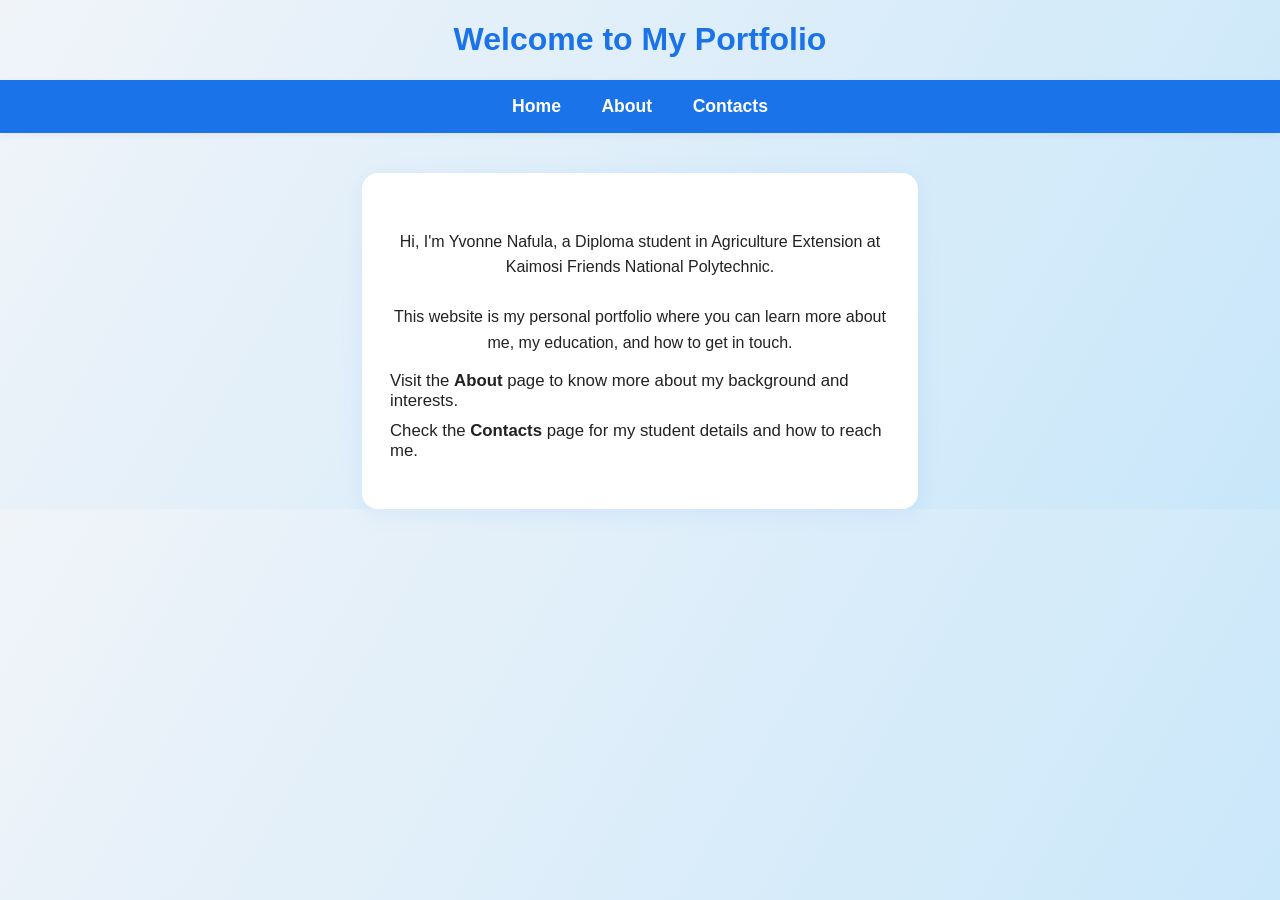
==== index.html @ d120ad63 "Initial commit" ====
<!DOCTYPE html>
<html lang="en">
<head>
  <meta charset="UTF-8">
  <title>Welcome to My Portfolio</title>
  <link rel="stylesheet" href="style.css">
</head>
<body>
  <h1>Welcome to My Portfolio</h1>
  <nav>
    <a href="index.html">Home</a>
    <a href="about.html">About</a>
    <a href="contacts.html">Contacts</a>
  </nav>
  <section>
    <p>
      Hi, I'm Yvonne Nafula, a Diploma student in Agriculture Extension at Kaimosi Friends National Polytechnic.
    </p>
    <p>
      This website is my personal portfolio where you can learn more about me, my education, and how to get in touch.
    </p>
    <ul>
      <li>Visit the <strong>About</strong> page to know more about my background and interests.</li>
      <li>Check the <strong>Contacts</strong> page for my student details and how to reach me.</li>
    </ul>
  </section>
</body>
</html>
---- style.css ----
body {
  font-family: 'Segoe UI', Arial, sans-serif;
  background: linear-gradient(120deg, #f0f4f9 0%, #c9e7fa 100%);
  margin: 0;
  padding: 0;
  color: #222;
}

h1, h2 {
  color: #1a73e8;
  text-align: center;
}

nav {
  background: #1a73e8;
  padding: 16px 0;
  text-align: center;
  box-shadow: 0 2px 8px rgba(0,0,0,0.05);
}

nav a {
  color: #fff;
  text-decoration: none;
  margin: 0 18px;
  font-weight: bold;
  font-size: 1.1em;
  transition: color 0.2s;
}

nav a:hover {
  color: #ffd600;
}

section {
  background: #fff;
  max-width: 500px;
  margin: 40px auto 0 auto;
  padding: 32px 28px;
  border-radius: 16px;
  box-shadow: 0 4px 24px rgba(26,115,232,0.08);
}

ul {
  list-style: none;
  padding: 0;
}

ul li {
  margin-bottom: 10px;
  font-size: 1.05em;
}

p {
  margin-top: 24px;
  line-height: 1.6;
  text-align: center;
}

@media (max-width: 600px) {
  section {
    padding: 18px 8px;
    max-width: 95vw;
  }
  nav a {
    margin: 0 8px;
    font-size: 1em;
  }
}
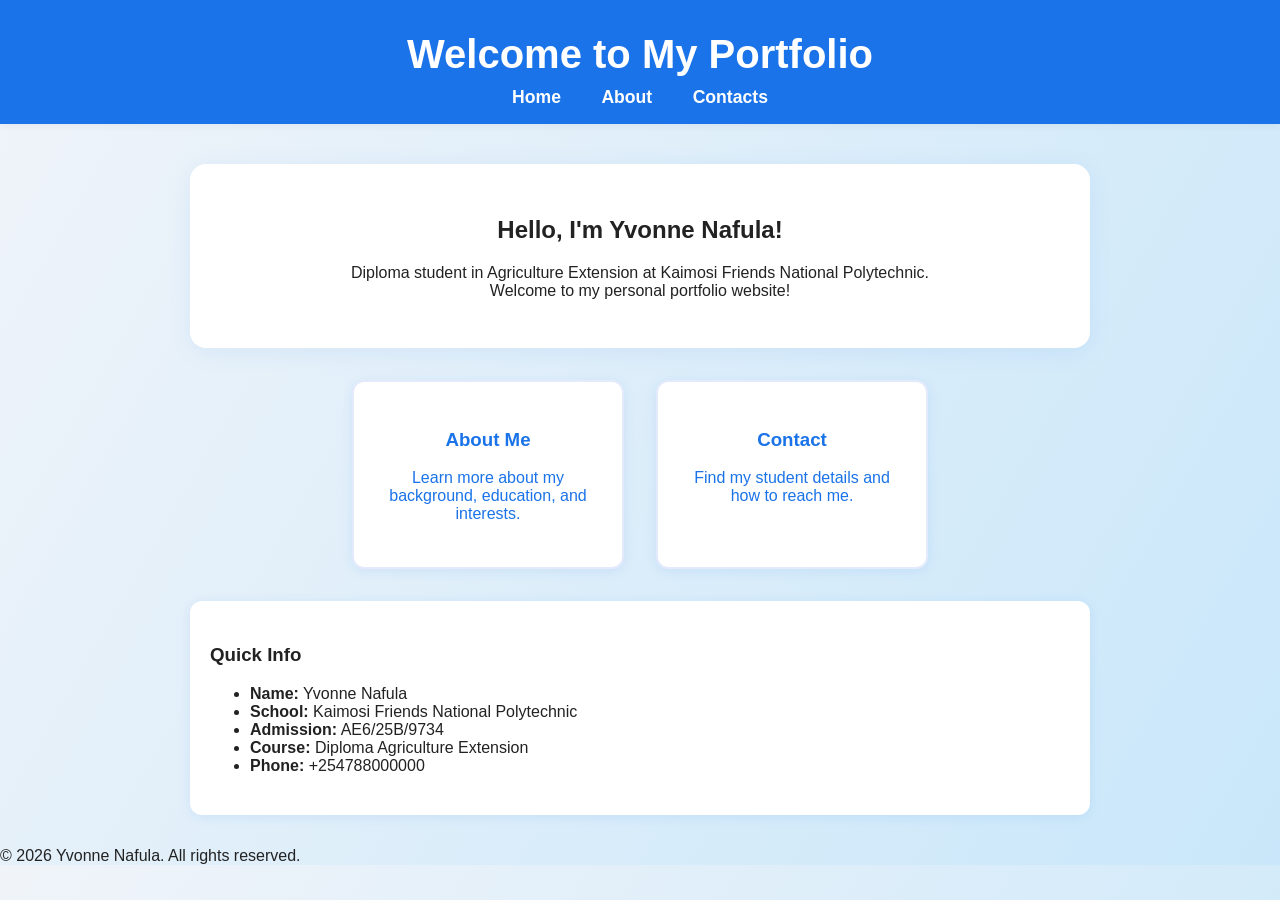
==== commit 5c992f70: "Describe what you changed" ====
--- a/index.html
+++ b/index.html
@@ -6,23 +6,47 @@
   <link rel="stylesheet" href="style.css">
 </head>
 <body>
-  <h1>Welcome to My Portfolio</h1>
-  <nav>
-    <a href="index.html">Home</a>
-    <a href="about.html">About</a>
-    <a href="contacts.html">Contacts</a>
-  </nav>
-  <section>
-    <p>
-      Hi, I'm Yvonne Nafula, a Diploma student in Agriculture Extension at Kaimosi Friends National Polytechnic.
-    </p>
-    <p>
-      This website is my personal portfolio where you can learn more about me, my education, and how to get in touch.
-    </p>
-    <ul>
-      <li>Visit the <strong>About</strong> page to know more about my background and interests.</li>
-      <li>Check the <strong>Contacts</strong> page for my student details and how to reach me.</li>
-    </ul>
-  </section>
+  <header>
+    <h1>Welcome to My Portfolio</h1>
+    <nav>
+      <a href="index.html">Home</a>
+      <a href="about.html">About</a>
+      <a href="contacts.html">Contacts</a>
+    </nav>
+  </header>
+  <main>
+    <section class="profile-section">
+      <!-- Optional: Add your profile image here -->
+      <!-- <img src="profile.jpg" alt="Yvonne Nafula" class="profile-img"> -->
+      <h2>Hello, I'm Yvonne Nafula!</h2>
+      <p>
+        Diploma student in Agriculture Extension at Kaimosi Friends National Polytechnic.<br>
+        Welcome to my personal portfolio website!
+      </p>
+    </section>
+    <section class="cards">
+      <a href="about.html" class="card">
+        <h3>About Me</h3>
+        <p>Learn more about my background, education, and interests.</p>
+      </a>
+      <a href="contacts.html" class="card">
+        <h3>Contact</h3>
+        <p>Find my student details and how to reach me.</p>
+      </a>
+    </section>
+    <section class="quick-info">
+      <h3>Quick Info</h3>
+      <ul>
+        <li><strong>Name:</strong> Yvonne Nafula</li>
+        <li><strong>School:</strong> Kaimosi Friends National Polytechnic</li>
+        <li><strong>Admission:</strong> AE6/25B/9734</li>
+        <li><strong>Course:</strong> Diploma Agriculture Extension</li>
+        <li><strong>Phone:</strong> +254788000000</li>
+      </ul>
+    </section>
+  </main>
+  <footer>
+    &copy; 2026 Yvonne Nafula. All rights reserved.
+  </footer>
 </body>
 </html>
--- a/style.css
+++ b/style.css
@@ -6,16 +6,21 @@
   color: #222;
 }
 
-h1, h2 {
-  color: #1a73e8;
+header {
+  background: #1a73e8;
+  color: #fff;
+  padding: 32px 0 16px 0;
   text-align: center;
+  box-shadow: 0 2px 8px rgba(0,0,0,0.05);
+}
+
+h1 {
+  margin: 0 0 10px 0;
+  font-size: 2.5em;
 }
 
 nav {
-  background: #1a73e8;
-  padding: 16px 0;
-  text-align: center;
-  box-shadow: 0 2px 8px rgba(0,0,0,0.05);
+  margin-top: 10px;
 }
 
 nav a {
@@ -31,38 +36,61 @@
   color: #ffd600;
 }
 
-section {
+main {
+  max-width: 900px;
+  margin: 40px auto 0 auto;
+  padding: 0 20px;
+}
+
+.profile-section {
   background: #fff;
-  max-width: 500px;
-  margin: 40px auto 0 auto;
-  padding: 32px 28px;
   border-radius: 16px;
   box-shadow: 0 4px 24px rgba(26,115,232,0.08);
+  padding: 32px 28px;
+  text-align: center;
+  margin-bottom: 32px;
 }
 
-ul {
-  list-style: none;
-  padding: 0;
+.profile-img {
+  width: 120px;
+  height: 120px;
+  border-radius: 50%;
+  margin-bottom: 16px;
+  object-fit: cover;
+  border: 4px solid #1a73e8;
 }
 
-ul li {
-  margin-bottom: 10px;
-  font-size: 1.05em;
+.cards {
+  display: flex;
+  justify-content: center;
+  gap: 32px;
+  margin-bottom: 32px;
+  flex-wrap: wrap;
 }
 
-p {
-  margin-top: 24px;
-  line-height: 1.6;
+.card {
+  background: #fff;
+  border-radius: 12px;
+  box-shadow: 0 2px 12px rgba(26,115,232,0.10);
+  padding: 28px 24px;
   text-align: center;
+  width: 220px;
+  text-decoration: none;
+  color: #1a73e8;
+  transition: transform 0.2s, box-shadow 0.2s, background 0.2s;
+  border: 2px solid #e3eafc;
 }
 
-@media (max-width: 600px) {
-  section {
-    padding: 18px 8px;
-    max-width: 95vw;
-  }
-  nav a {
-    margin: 0 8px;
-    font-size: 1em;
-  }
+.card:hover {
+  transform: translateY(-8px) scale(1.03);
+  box-shadow: 0 8px 32px rgba(26,115,232,0.15);
+  background: #e3eafc;
+}
+
+.quick-info {
+  background: #fff;
+  border-radius: 12px;
+  box-shadow: 0 2px 12px rgba(26,115,232,0.10);
+  padding: 24px 20px;
+  margin-bottom: 32px;
 }
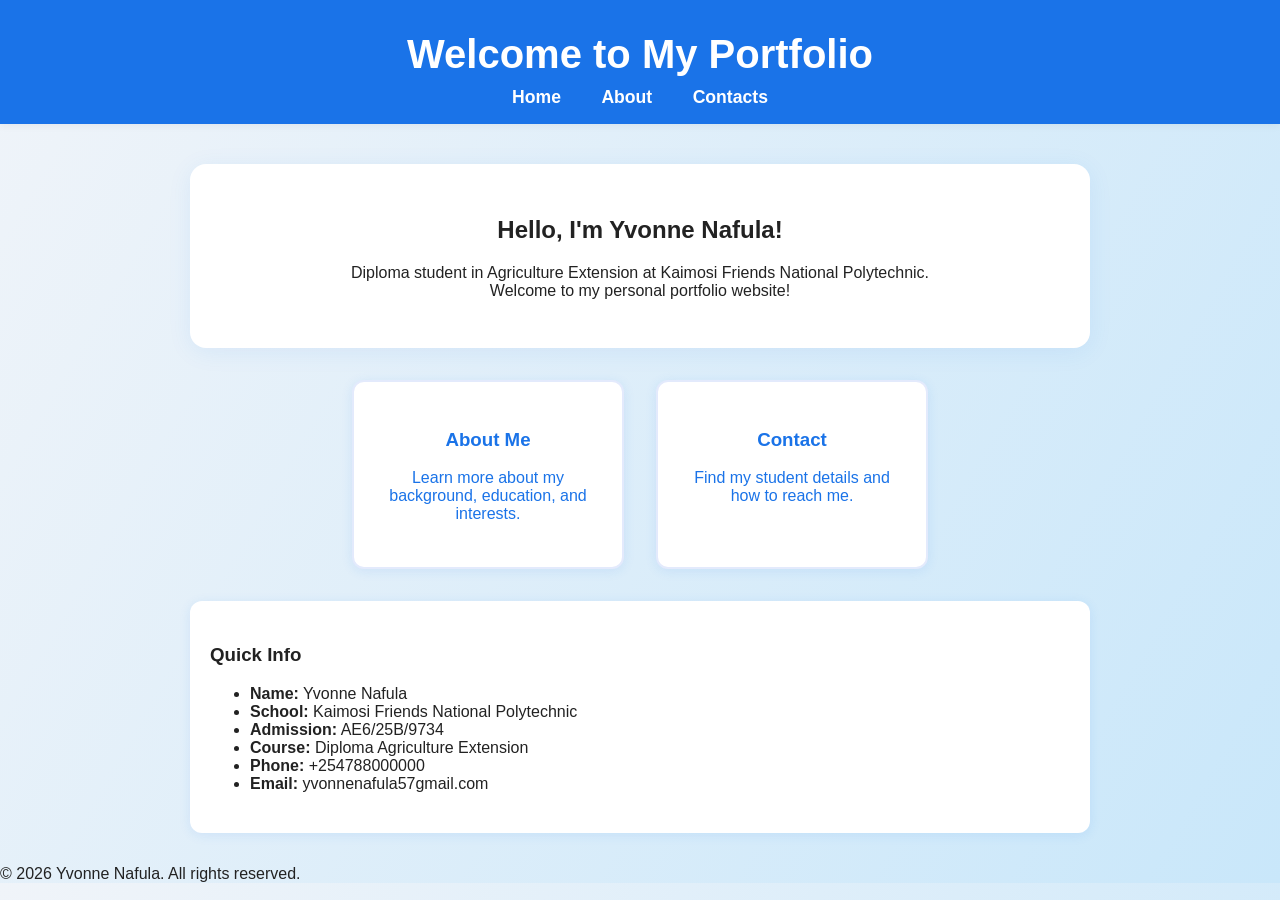
==== commit 9c631c38: "Describe what you changed" ====
--- a/index.html
+++ b/index.html
@@ -42,6 +42,7 @@
         <li><strong>Admission:</strong> AE6/25B/9734</li>
         <li><strong>Course:</strong> Diploma Agriculture Extension</li>
         <li><strong>Phone:</strong> +254788000000</li>
+         <li><strong>Email:</strong> yvonnenafula57gmail.com</li>
       </ul>
     </section>
   </main>
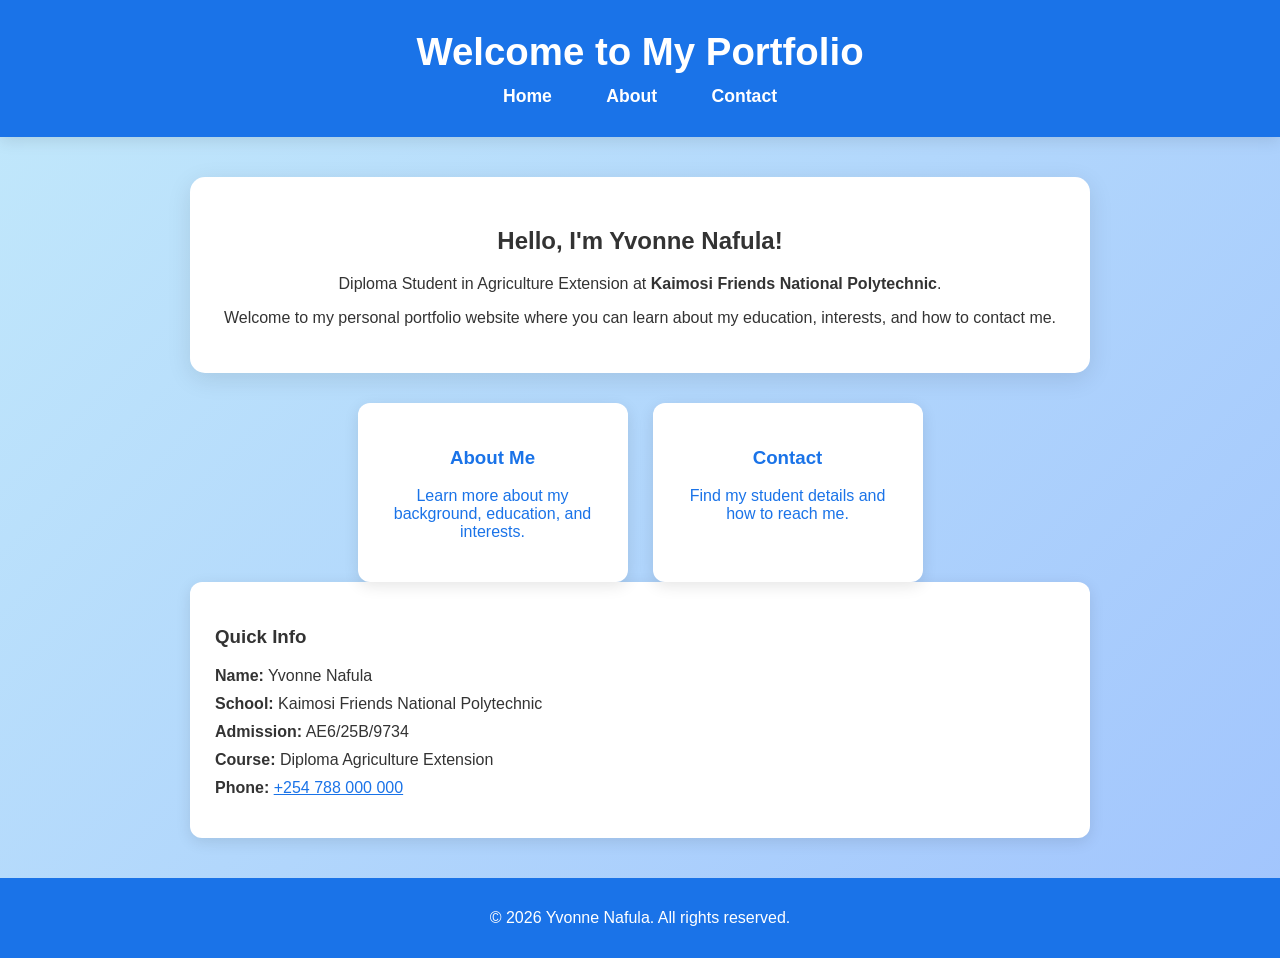
==== commit d90c98ec: "Describe what you changed" ====
--- a/index.html
+++ b/index.html
@@ -1,53 +1,74 @@
 <!DOCTYPE html>
 <html lang="en">
 <head>
-  <meta charset="UTF-8">
-  <title>Welcome to My Portfolio</title>
-  <link rel="stylesheet" href="style.css">
+<meta charset="UTF-8">
+<title>Welcome to My Portfolio</title>
+<link rel="stylesheet" href="style.css">
 </head>
-<body>
-  <header>
-    <h1>Welcome to My Portfolio</h1>
-    <nav>
-      <a href="index.html">Home</a>
-      <a href="about.html">About</a>
-      <a href="contacts.html">Contacts</a>
-    </nav>
-  </header>
-  <main>
-    <section class="profile-section">
-      <!-- Optional: Add your profile image here -->
-      <!-- <img src="profile.jpg" alt="Yvonne Nafula" class="profile-img"> -->
-      <h2>Hello, I'm Yvonne Nafula!</h2>
-      <p>
-        Diploma student in Agriculture Extension at Kaimosi Friends National Polytechnic.<br>
-        Welcome to my personal portfolio website!
-      </p>
-    </section>
-    <section class="cards">
-      <a href="about.html" class="card">
-        <h3>About Me</h3>
-        <p>Learn more about my background, education, and interests.</p>
-      </a>
-      <a href="contacts.html" class="card">
-        <h3>Contact</h3>
-        <p>Find my student details and how to reach me.</p>
-      </a>
-    </section>
-    <section class="quick-info">
-      <h3>Quick Info</h3>
-      <ul>
-        <li><strong>Name:</strong> Yvonne Nafula</li>
-        <li><strong>School:</strong> Kaimosi Friends National Polytechnic</li>
-        <li><strong>Admission:</strong> AE6/25B/9734</li>
-        <li><strong>Course:</strong> Diploma Agriculture Extension</li>
-        <li><strong>Phone:</strong> +254788000000</li>
-         <li><strong>Email:</strong> yvonnenafula57gmail.com</li>
-      </ul>
-    </section>
-  </main>
-  <footer>
-    &copy; 2026 Yvonne Nafula. All rights reserved.
-  </footer>
+
+<body class="home-page">
+
+<header>
+<h1>Welcome to My Portfolio</h1>
+
+<nav>
+<a href="index.html">Home</a>
+<a href="about.html">About</a>
+<a href="contacts.html">Contact</a>
+</nav>
+</header>
+
+<main>
+
+<section class="profile-section">
+
+<h2>Hello, I'm Yvonne Nafula!</h2>
+
+<p>
+Diploma Student in Agriculture Extension at
+<strong>Kaimosi Friends National Polytechnic</strong>.
+</p>
+
+<p>
+Welcome to my personal portfolio website where you can learn about my
+education, interests, and how to contact me.
+</p>
+
+</section>
+
+<section class="cards">
+
+<a href="about.html" class="card">
+<h3>About Me</h3>
+<p>Learn more about my background, education, and interests.</p>
+</a>
+
+<a href="contacts.html" class="card">
+<h3>Contact</h3>
+<p>Find my student details and how to reach me.</p>
+</a>
+
+</section>
+
+<section class="quick-info">
+
+<h3>Quick Info</h3>
+
+<ul>
+<li><strong>Name:</strong> Yvonne Nafula</li>
+<li><strong>School:</strong> Kaimosi Friends National Polytechnic</li>
+<li><strong>Admission:</strong> AE6/25B/9734</li>
+<li><strong>Course:</strong> Diploma Agriculture Extension</li>
+<li><strong>Phone:</strong> <a href="tel:+254788000000">+254 788 000 000</a></li>
+</ul>
+
+</section>
+
+</main>
+
+<footer>
+<p>&copy; 2026 Yvonne Nafula. All rights reserved.</p>
+</footer>
+
 </body>
 </html>
--- a/style.css
+++ b/style.css
@@ -1,96 +1,170 @@
-body {
-  font-family: 'Segoe UI', Arial, sans-serif;
-  background: linear-gradient(120deg, #f0f4f9 0%, #c9e7fa 100%);
-  margin: 0;
-  padding: 0;
-  color: #222;
+html{
+scroll-behavior:smooth;
 }
 
-header {
-  background: #1a73e8;
-  color: #fff;
-  padding: 32px 0 16px 0;
-  text-align: center;
-  box-shadow: 0 2px 8px rgba(0,0,0,0.05);
+body{
+font-family:'Segoe UI',Arial,sans-serif;
+margin:0;
+padding:0;
+color:#333;
 }
 
-h1 {
-  margin: 0 0 10px 0;
-  font-size: 2.5em;
+/* DIFFERENT PAGE BACKGROUNDS */
+
+.home-page{
+background:linear-gradient(135deg,#c2e9fb,#a1c4fd);
 }
 
-nav {
-  margin-top: 10px;
+.about-page{
+background:linear-gradient(135deg,#fbc2eb,#a6c1ee);
 }
 
-nav a {
-  color: #fff;
-  text-decoration: none;
-  margin: 0 18px;
-  font-weight: bold;
-  font-size: 1.1em;
-  transition: color 0.2s;
+.contact-page{
+background:linear-gradient(135deg,#fddb92,#d1fdff);
 }
 
-nav a:hover {
-  color: #ffd600;
+/* HEADER */
+
+header{
+background:#1a73e8;
+color:white;
+text-align:center;
+padding:30px 10px;
+box-shadow:0 4px 15px rgba(0,0,0,0.1);
 }
 
-main {
-  max-width: 900px;
-  margin: 40px auto 0 auto;
-  padding: 0 20px;
+h1{
+margin:0;
+font-size:2.4em;
 }
 
-.profile-section {
-  background: #fff;
-  border-radius: 16px;
-  box-shadow: 0 4px 24px rgba(26,115,232,0.08);
-  padding: 32px 28px;
-  text-align: center;
-  margin-bottom: 32px;
+/* NAVIGATION */
+
+nav{
+margin-top:12px;
 }
 
-.profile-img {
-  width: 120px;
-  height: 120px;
-  border-radius: 50%;
-  margin-bottom: 16px;
-  object-fit: cover;
-  border: 4px solid #1a73e8;
+nav a{
+color:white;
+text-decoration:none;
+margin:0 15px;
+font-size:1.1em;
+font-weight:bold;
+padding:6px 10px;
+border-radius:6px;
+transition:0.3s;
 }
 
-.cards {
-  display: flex;
-  justify-content: center;
-  gap: 32px;
-  margin-bottom: 32px;
-  flex-wrap: wrap;
+nav a:hover{
+background:white;
+color:#1a73e8;
 }
 
-.card {
-  background: #fff;
-  border-radius: 12px;
-  box-shadow: 0 2px 12px rgba(26,115,232,0.10);
-  padding: 28px 24px;
-  text-align: center;
-  width: 220px;
-  text-decoration: none;
-  color: #1a73e8;
-  transition: transform 0.2s, box-shadow 0.2s, background 0.2s;
-  border: 2px solid #e3eafc;
+/* MAIN */
+
+main{
+max-width:900px;
+margin:40px auto;
+padding:0 20px;
 }
 
-.card:hover {
-  transform: translateY(-8px) scale(1.03);
-  box-shadow: 0 8px 32px rgba(26,115,232,0.15);
-  background: #e3eafc;
+/* PROFILE SECTION */
+
+.profile-section{
+background:white;
+border-radius:15px;
+padding:30px;
+text-align:center;
+box-shadow:0 6px 25px rgba(0,0,0,0.1);
+margin-bottom:30px;
 }
 
-.quick-info {
-  background: #fff;
-  border-radius: 12px;
-  box-shadow: 0 2px 12px rgba(26,115,232,0.10);
-  padding: 24px 20px;
-  margin-bottom: 32px;
+/* CARDS */
+
+.cards{
+display:flex;
+justify-content:center;
+gap:25px;
+flex-wrap:wrap;
+}
+
+.card{
+background:white;
+border-radius:12px;
+padding:25px;
+width:220px;
+text-align:center;
+text-decoration:none;
+color:#1a73e8;
+box-shadow:0 4px 15px rgba(0,0,0,0.1);
+transition:0.3s;
+}
+
+.card:hover{
+transform:translateY(-10px);
+background:#1a73e8;
+color:white;
+}
+
+/* QUICK INFO */
+
+.quick-info{
+background:white;
+border-radius:12px;
+padding:25px;
+box-shadow:0 4px 15px rgba(0,0,0,0.1);
+}
+
+.quick-info ul{
+list-style:none;
+padding:0;
+}
+
+.quick-info li{
+margin:10px 0;
+}
+
+/* CONTACT */
+
+.profile-section ul{
+list-style:none;
+padding:0;
+}
+
+.profile-section li{
+margin:10px 0;
+font-size:1.05em;
+}
+
+a{
+color:#1a73e8;
+}
+
+/* FOOTER */
+
+footer{
+background:#1a73e8;
+color:white;
+text-align:center;
+padding:15px;
+margin-top:40px;
+}
+
+/* MOBILE */
+
+@media(max-width:700px){
+
+h1{
+font-size:1.8em;
+}
+
+.cards{
+flex-direction:column;
+align-items:center;
+}
+
+main{
+padding:10px;
+}
+
 }
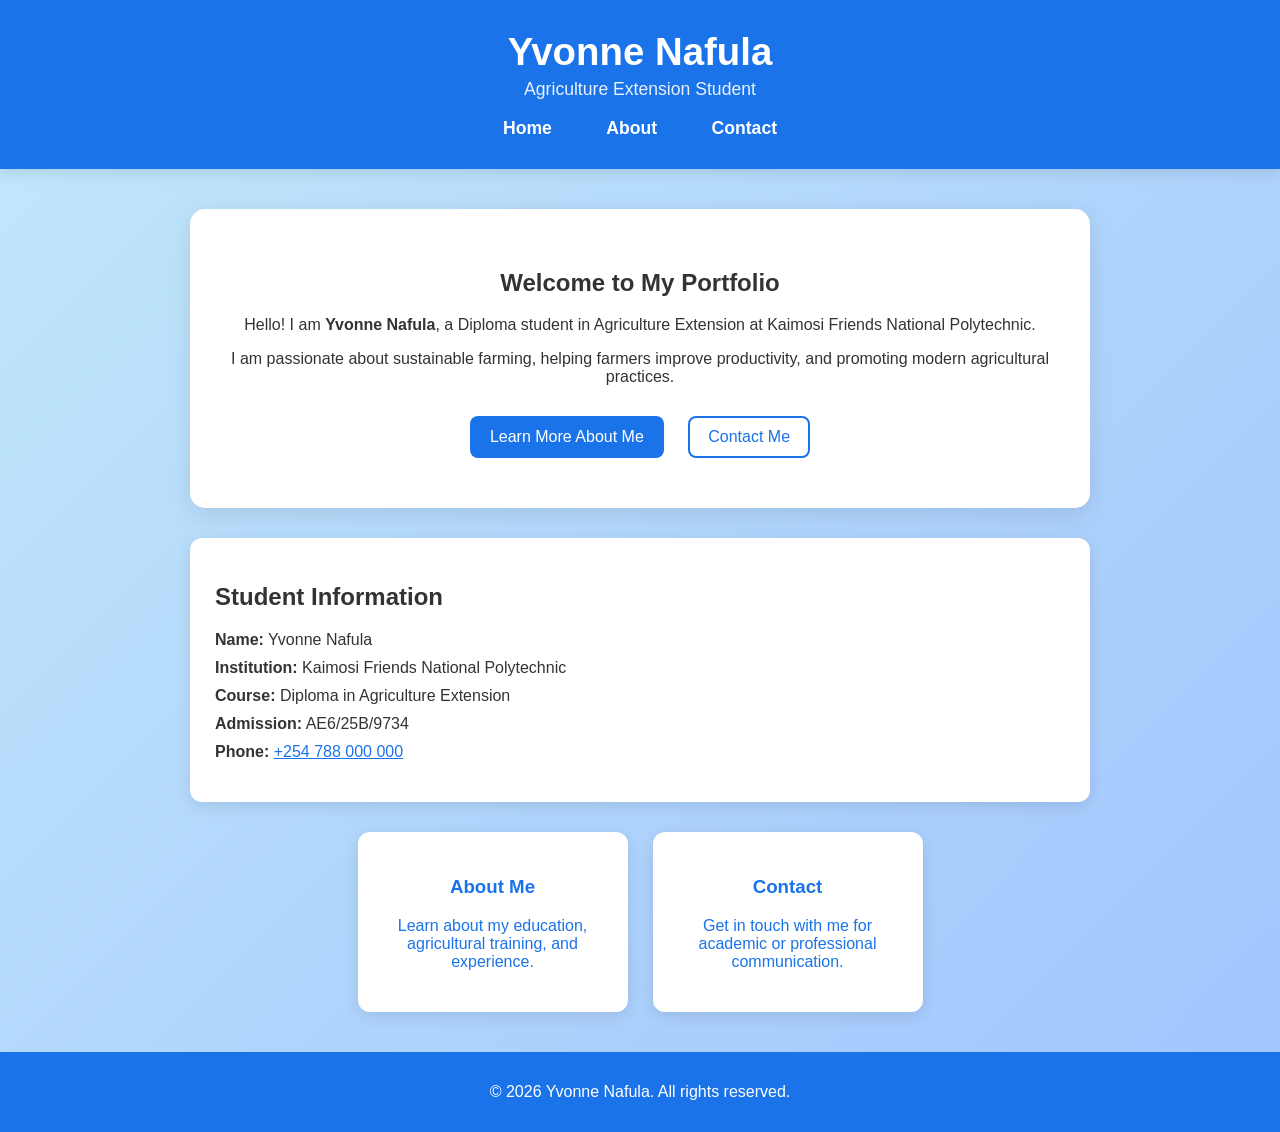
==== commit c5d110c9: "Describe what you changed" ====
--- a/index.html
+++ b/index.html
@@ -2,72 +2,112 @@
 <html lang="en">
 <head>
 <meta charset="UTF-8">
-<title>Welcome to My Portfolio</title>
+<title>Yvonne Nafula Portfolio</title>
 <link rel="stylesheet" href="style.css">
 </head>
 
 <body class="home-page">
 
 <header>
-<h1>Welcome to My Portfolio</h1>
+
+<h1>Yvonne Nafula</h1>
+<p class="tagline">Agriculture Extension Student</p>
 
 <nav>
 <a href="index.html">Home</a>
 <a href="about.html">About</a>
 <a href="contacts.html">Contact</a>
 </nav>
+
 </header>
 
 <main>
 
-<section class="profile-section">
+<!-- HERO SECTION -->
 
-<h2>Hello, I'm Yvonne Nafula!</h2>
+<section class="hero">
+
+<h2>Welcome to My Portfolio</h2>
 
 <p>
-Diploma Student in Agriculture Extension at
-<strong>Kaimosi Friends National Polytechnic</strong>.
+Hello! I am <strong>Yvonne Nafula</strong>, a Diploma student in
+Agriculture Extension at Kaimosi Friends National Polytechnic.
 </p>
 
 <p>
-Welcome to my personal portfolio website where you can learn about my
-education, interests, and how to contact me.
+I am passionate about sustainable farming, helping farmers improve
+productivity, and promoting modern agricultural practices.
 </p>
 
+<div class="hero-buttons">
+
+<a href="about.html" class="btn">Learn More About Me</a>
+
+<a href="contacts.html" class="btn-outline">Contact Me</a>
+
+</div>
+
 </section>
+
+
+<!-- QUICK INFO SECTION -->
+
+<section class="quick-info">
+
+<h2>Student Information</h2>
+
+<ul>
+
+<li><strong>Name:</strong> Yvonne Nafula</li>
+
+<li><strong>Institution:</strong> Kaimosi Friends National Polytechnic</li>
+
+<li><strong>Course:</strong> Diploma in Agriculture Extension</li>
+
+<li><strong>Admission:</strong> AE6/25B/9734</li>
+
+<li><strong>Phone:</strong>
+<a href="tel:+254788000000">+254 788 000 000</a>
+</li>
+
+</ul>
+
+</section>
+
+
+<!-- FEATURE CARDS -->
 
 <section class="cards">
 
 <a href="about.html" class="card">
+
 <h3>About Me</h3>
-<p>Learn more about my background, education, and interests.</p>
+
+<p>
+Learn about my education, agricultural training, and experience.
+</p>
+
 </a>
 
+
 <a href="contacts.html" class="card">
+
 <h3>Contact</h3>
-<p>Find my student details and how to reach me.</p>
+
+<p>
+Get in touch with me for academic or professional communication.
+</p>
+
 </a>
-
-</section>
-
-<section class="quick-info">
-
-<h3>Quick Info</h3>
-
-<ul>
-<li><strong>Name:</strong> Yvonne Nafula</li>
-<li><strong>School:</strong> Kaimosi Friends National Polytechnic</li>
-<li><strong>Admission:</strong> AE6/25B/9734</li>
-<li><strong>Course:</strong> Diploma Agriculture Extension</li>
-<li><strong>Phone:</strong> <a href="tel:+254788000000">+254 788 000 000</a></li>
-</ul>
 
 </section>
 
 </main>
 
 <footer>
+
 <p>&copy; 2026 Yvonne Nafula. All rights reserved.</p>
+
 </footer>
 
 </body>
--- a/style.css
+++ b/style.css
@@ -1,6 +1,10 @@
+/* Smooth scrolling */
+
 html{
 scroll-behavior:smooth;
 }
+
+/* GENERAL PAGE STYLE */
 
 body{
 font-family:'Segoe UI',Arial,sans-serif;
@@ -38,6 +42,12 @@
 font-size:2.4em;
 }
 
+.tagline{
+margin-top:5px;
+font-size:1.1em;
+opacity:0.9;
+}
+
 /* NAVIGATION */
 
 nav{
@@ -60,12 +70,60 @@
 color:#1a73e8;
 }
 
-/* MAIN */
+/* MAIN CONTENT */
 
 main{
 max-width:900px;
 margin:40px auto;
 padding:0 20px;
+}
+
+/* HERO SECTION (HOME PAGE) */
+
+.hero{
+background:white;
+padding:40px;
+border-radius:15px;
+text-align:center;
+box-shadow:0 6px 25px rgba(0,0,0,0.1);
+margin-bottom:30px;
+}
+
+/* BUTTONS */
+
+.hero-buttons{
+margin-top:20px;
+}
+
+.btn{
+background:#1a73e8;
+color:white;
+padding:12px 20px;
+border-radius:8px;
+text-decoration:none;
+margin:10px;
+display:inline-block;
+transition:0.3s;
+}
+
+.btn:hover{
+background:#0d5bd3;
+}
+
+.btn-outline{
+border:2px solid #1a73e8;
+color:#1a73e8;
+padding:10px 18px;
+border-radius:8px;
+text-decoration:none;
+margin:10px;
+display:inline-block;
+transition:0.3s;
+}
+
+.btn-outline:hover{
+background:#1a73e8;
+color:white;
 }
 
 /* PROFILE SECTION */
@@ -86,6 +144,7 @@
 justify-content:center;
 gap:25px;
 flex-wrap:wrap;
+margin-bottom:30px;
 }
 
 .card{
@@ -113,6 +172,7 @@
 border-radius:12px;
 padding:25px;
 box-shadow:0 4px 15px rgba(0,0,0,0.1);
+margin-bottom:30px;
 }
 
 .quick-info ul{
@@ -124,17 +184,50 @@
 margin:10px 0;
 }
 
-/* CONTACT */
-
-.profile-section ul{
-list-style:none;
-padding:0;
-}
-
-.profile-section li{
-margin:10px 0;
-font-size:1.05em;
-}
+/* IMAGE GALLERY (ABOUT PAGE) */
+
+.gallery{
+background:white;
+padding:30px;
+border-radius:12px;
+box-shadow:0 4px 15px rgba(0,0,0,0.1);
+margin-bottom:30px;
+text-align:center;
+}
+
+.gallery-container{
+display:grid;
+grid-template-columns:repeat(auto-fit,minmax(250px,1fr));
+gap:25px;
+margin-top:20px;
+}
+
+.gallery-item{
+background:#f9f9f9;
+border-radius:10px;
+overflow:hidden;
+box-shadow:0 3px 10px rgba(0,0,0,0.1);
+transition:0.3s;
+}
+
+.gallery-item:hover{
+transform:translateY(-6px);
+}
+
+.gallery-item img{
+width:100%;
+height:260px;
+object-fit:cover;
+}
+
+.gallery-item figcaption{
+padding:15px;
+font-size:0.95em;
+line-height:1.5;
+color:#444;
+}
+
+/* LINKS */
 
 a{
 color:#1a73e8;
@@ -150,7 +243,7 @@
 margin-top:40px;
 }
 
-/* MOBILE */
+/* MOBILE DESIGN */
 
 @media(max-width:700px){
 
@@ -167,4 +260,8 @@
 padding:10px;
 }
 
+.hero{
+padding:25px;
+}
+
 }
